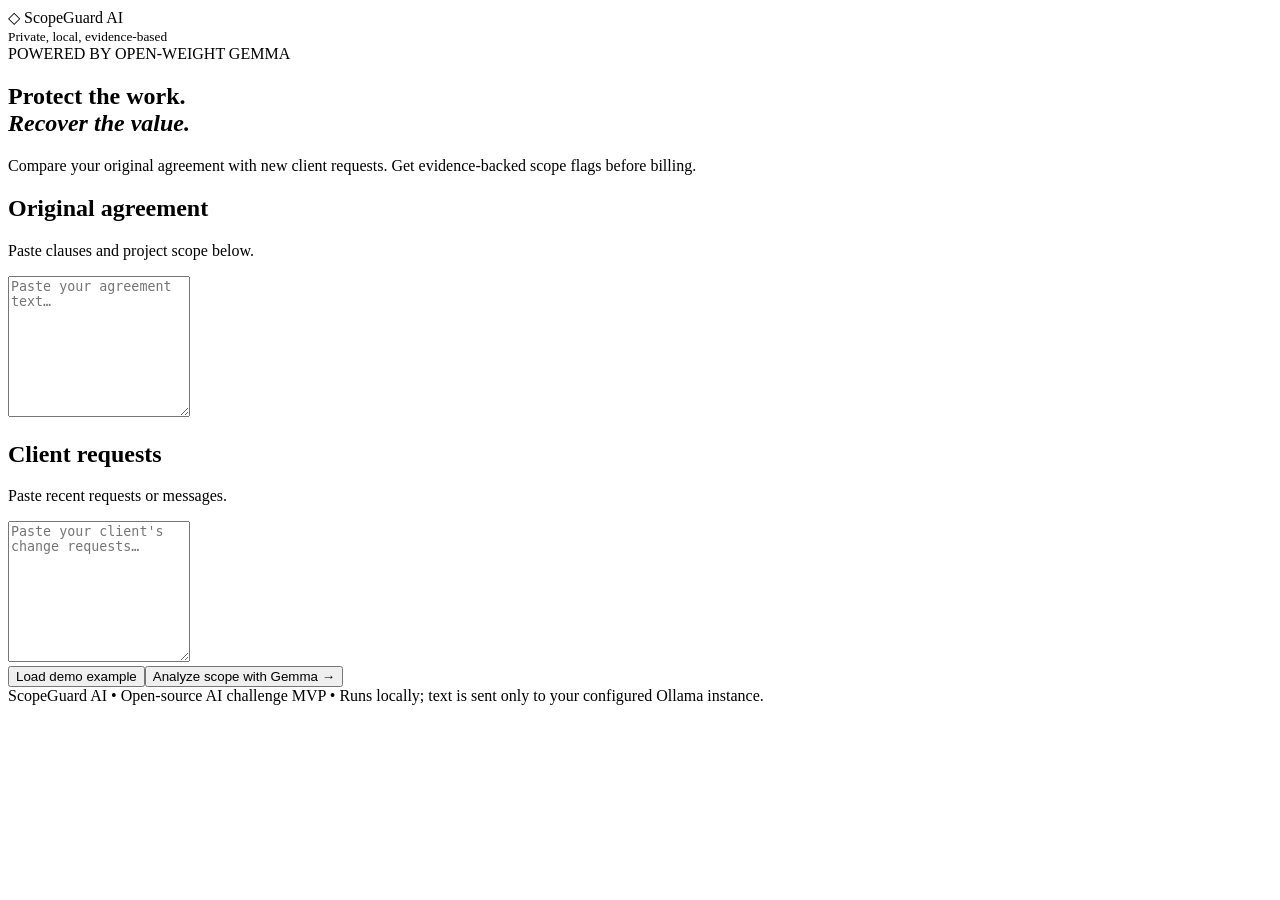
==== frontend/index.html @ 0d1ab277 "Complete billing-safe customer approval workflow" ====
<!doctype html><html lang="en"><head><meta charset="utf-8"><meta name="viewport" content="width=device-width,initial-scale=1"><title>ScopeGuard AI</title><link rel="stylesheet" href="/style.css"></head><body><header><div class="logo">◇ ScopeGuard <span>AI</span></div><small>Private, local, evidence-based</small></header><main><section class="hero"><div class="tag">POWERED BY OPEN-WEIGHT GEMMA</div><h1>Protect the work.<br><em>Recover the value.</em></h1><p>Compare your original agreement with new client requests. Get evidence-backed scope flags before billing.</p></section><section class="workspace"><div class="panel"><h2>Original agreement</h2><p>Paste clauses and project scope below.</p><textarea id="agreement" rows="9" placeholder="Paste your agreement text…"></textarea></div><div class="panel"><h2>Client requests</h2><p>Paste recent requests or messages.</p><textarea id="requests" rows="9" placeholder="Paste your client's change requests…"></textarea></div></section><section class="actions"><button id="sample" class="secondary">Load demo example</button><button id="analyze">Analyze scope with Gemma →</button></section><div id="status" role="status"></div><section id="results" class="results" hidden><h2>Scope intelligence report</h2><p id="summary"></p><div id="cards"></div><p class="notice">AI output is advisory, not legal advice. Review agreement evidence and agree to changes before invoicing.</p><button id="export" class="secondary">Download JSON report</button><section id="pricing"><h2>Prepare a change proposal</h2><p>Enter your own estimated hours for items. AI does not set prices.</p><label>Project title <input id="project-title" value="Website scope change"></label><label>Currency <select id="currency"><option value="INR">INR</option><option value="USD">USD</option><option value="EUR">EUR</option><option value="GBP">GBP</option></select></label><label>Hourly rate <input id="rate" type="number" min="1" value="1000"></label><div id="estimates"></div><strong id="total">Proposed total: 0</strong><div class="actions"><button id="create-proposal">Create customer approval proposal</button></div><div id="proposal-link"></div></section></section><footer>ScopeGuard AI • Open-source AI challenge MVP • Runs locally; text is sent only to your configured Ollama instance.</footer></main><script src="/app.js"></script></body></html>
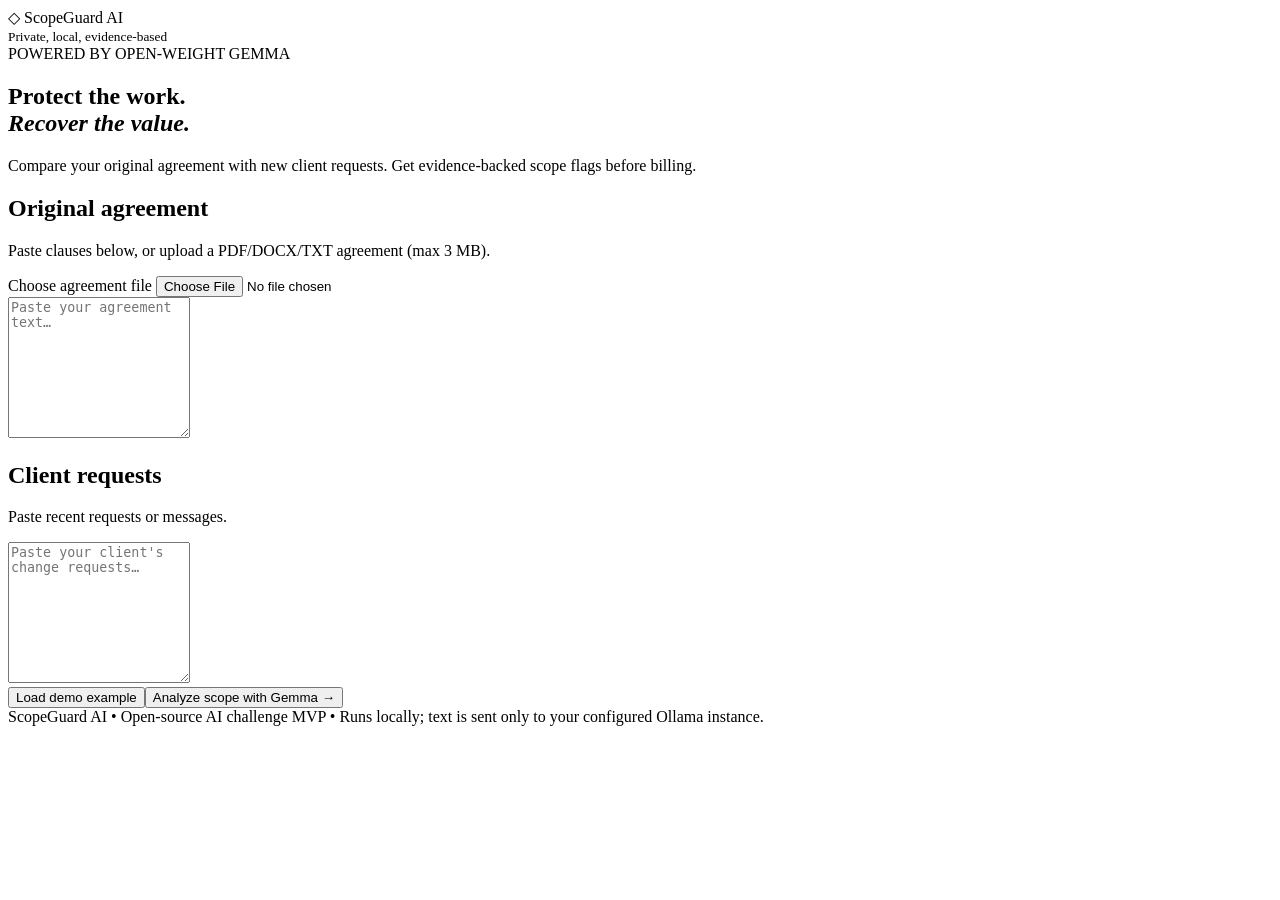
==== commit 2c624be2: "Add agreement uploads, evidence safeguards and AI evaluation suite" ====
--- a/frontend/index.html
+++ b/frontend/index.html
@@ -1 +1 @@
-<!doctype html><html lang="en"><head><meta charset="utf-8"><meta name="viewport" content="width=device-width,initial-scale=1"><title>ScopeGuard AI</title><link rel="stylesheet" href="/style.css"></head><body><header><div class="logo">◇ ScopeGuard <span>AI</span></div><small>Private, local, evidence-based</small></header><main><section class="hero"><div class="tag">POWERED BY OPEN-WEIGHT GEMMA</div><h1>Protect the work.<br><em>Recover the value.</em></h1><p>Compare your original agreement with new client requests. Get evidence-backed scope flags before billing.</p></section><section class="workspace"><div class="panel"><h2>Original agreement</h2><p>Paste clauses and project scope below.</p><textarea id="agreement" rows="9" placeholder="Paste your agreement text…"></textarea></div><div class="panel"><h2>Client requests</h2><p>Paste recent requests or messages.</p><textarea id="requests" rows="9" placeholder="Paste your client's change requests…"></textarea></div></section><section class="actions"><button id="sample" class="secondary">Load demo example</button><button id="analyze">Analyze scope with Gemma →</button></section><div id="status" role="status"></div><section id="results" class="results" hidden><h2>Scope intelligence report</h2><p id="summary"></p><div id="cards"></div><p class="notice">AI output is advisory, not legal advice. Review agreement evidence and agree to changes before invoicing.</p><button id="export" class="secondary">Download JSON report</button><section id="pricing"><h2>Prepare a change proposal</h2><p>Enter your own estimated hours for items. AI does not set prices.</p><label>Project title <input id="project-title" value="Website scope change"></label><label>Currency <select id="currency"><option value="INR">INR</option><option value="USD">USD</option><option value="EUR">EUR</option><option value="GBP">GBP</option></select></label><label>Hourly rate <input id="rate" type="number" min="1" value="1000"></label><div id="estimates"></div><strong id="total">Proposed total: 0</strong><div class="actions"><button id="create-proposal">Create customer approval proposal</button></div><div id="proposal-link"></div></section></section><footer>ScopeGuard AI • Open-source AI challenge MVP • Runs locally; text is sent only to your configured Ollama instance.</footer></main><script src="/app.js"></script></body></html>
+<!doctype html><html lang="en"><head><meta charset="utf-8"><meta name="viewport" content="width=device-width,initial-scale=1"><title>ScopeGuard AI</title><link rel="stylesheet" href="/style.css"></head><body><header><div class="logo">◇ ScopeGuard <span>AI</span></div><small>Private, local, evidence-based</small></header><main><section class="hero"><div class="tag">POWERED BY OPEN-WEIGHT GEMMA</div><h1>Protect the work.<br><em>Recover the value.</em></h1><p>Compare your original agreement with new client requests. Get evidence-backed scope flags before billing.</p></section><section class="workspace"><div class="panel"><h2>Original agreement</h2><p>Paste clauses below, or upload a PDF/DOCX/TXT agreement (max 3 MB).</p><label class="file-upload">Choose agreement file <input id="agreement-file" type="file" accept=".pdf,.docx,.txt"></label><div id="upload-status" role="status"></div><textarea id="agreement" rows="9" placeholder="Paste your agreement text…"></textarea></div><div class="panel"><h2>Client requests</h2><p>Paste recent requests or messages.</p><textarea id="requests" rows="9" placeholder="Paste your client's change requests…"></textarea></div></section><section class="actions"><button id="sample" class="secondary">Load demo example</button><button id="analyze">Analyze scope with Gemma →</button></section><div id="status" role="status"></div><section id="results" class="results" hidden><h2>Scope intelligence report</h2><p id="summary"></p><div id="cards"></div><p class="notice">AI output is advisory, not legal advice. Review agreement evidence and agree to changes before invoicing.</p><button id="export" class="secondary">Download JSON report</button><section id="pricing"><h2>Prepare a change proposal</h2><p>Enter your own estimated hours for items. AI does not set prices.</p><label>Project title <input id="project-title" value="Website scope change"></label><label>Currency <select id="currency"><option value="INR">INR</option><option value="USD">USD</option><option value="EUR">EUR</option><option value="GBP">GBP</option></select></label><label>Hourly rate <input id="rate" type="number" min="1" value="1000"></label><div id="estimates"></div><strong id="total">Proposed total: 0</strong><div class="actions"><button id="create-proposal">Create customer approval proposal</button></div><div id="proposal-link"></div></section></section><footer>ScopeGuard AI • Open-source AI challenge MVP • Runs locally; text is sent only to your configured Ollama instance.</footer></main><script src="/app.js"></script></body></html>
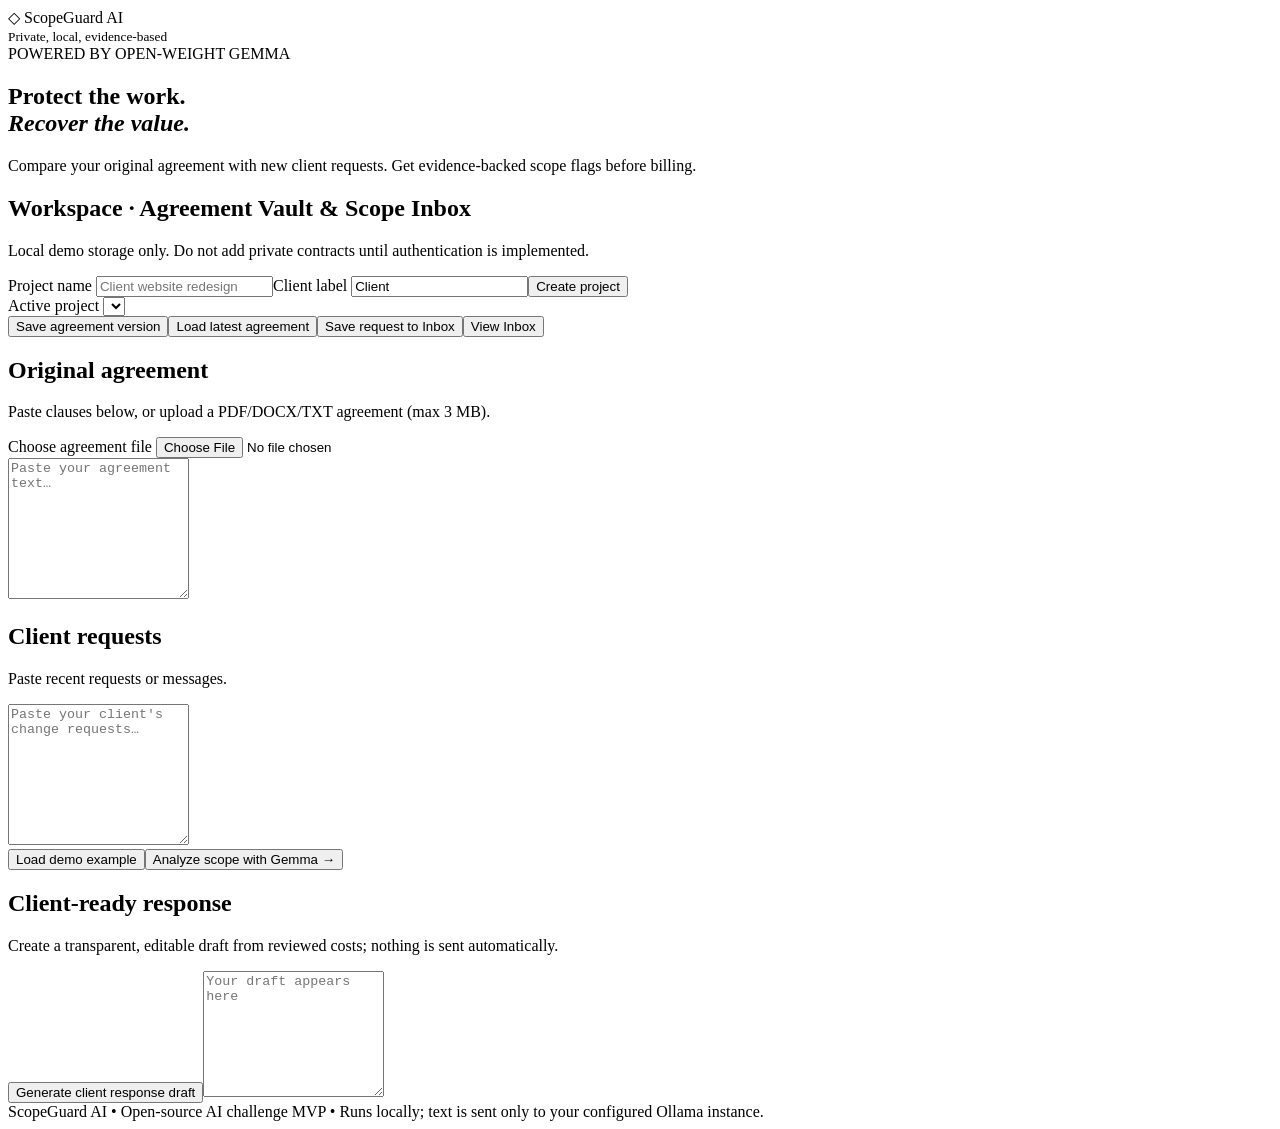
==== commit f76deae1: "feat: add Scope Inbox Agreement Vault and client reply generator" ====
--- a/frontend/index.html
+++ b/frontend/index.html
@@ -1 +1 @@
-<!doctype html><html lang="en"><head><meta charset="utf-8"><meta name="viewport" content="width=device-width,initial-scale=1"><title>ScopeGuard AI</title><link rel="stylesheet" href="/style.css"></head><body><header><div class="logo">◇ ScopeGuard <span>AI</span></div><small>Private, local, evidence-based</small></header><main><section class="hero"><div class="tag">POWERED BY OPEN-WEIGHT GEMMA</div><h1>Protect the work.<br><em>Recover the value.</em></h1><p>Compare your original agreement with new client requests. Get evidence-backed scope flags before billing.</p></section><section class="workspace"><div class="panel"><h2>Original agreement</h2><p>Paste clauses below, or upload a PDF/DOCX/TXT agreement (max 3 MB).</p><label class="file-upload">Choose agreement file <input id="agreement-file" type="file" accept=".pdf,.docx,.txt"></label><div id="upload-status" role="status"></div><textarea id="agreement" rows="9" placeholder="Paste your agreement text…"></textarea></div><div class="panel"><h2>Client requests</h2><p>Paste recent requests or messages.</p><textarea id="requests" rows="9" placeholder="Paste your client's change requests…"></textarea></div></section><section class="actions"><button id="sample" class="secondary">Load demo example</button><button id="analyze">Analyze scope with Gemma →</button></section><div id="status" role="status"></div><section id="results" class="results" hidden><h2>Scope intelligence report</h2><p id="summary"></p><div id="cards"></div><p class="notice">AI output is advisory, not legal advice. Review agreement evidence and agree to changes before invoicing.</p><button id="export" class="secondary">Download JSON report</button><section id="pricing"><h2>Prepare a change proposal</h2><p>Enter your own estimated hours for items. AI does not set prices.</p><label>Project title <input id="project-title" value="Website scope change"></label><label>Currency <select id="currency"><option value="INR">INR</option><option value="USD">USD</option><option value="EUR">EUR</option><option value="GBP">GBP</option></select></label><label>Hourly rate <input id="rate" type="number" min="1" value="1000"></label><div id="estimates"></div><strong id="total">Proposed total: 0</strong><div class="actions"><button id="create-proposal">Create customer approval proposal</button></div><div id="proposal-link"></div></section></section><footer>ScopeGuard AI • Open-source AI challenge MVP • Runs locally; text is sent only to your configured Ollama instance.</footer></main><script src="/app.js"></script></body></html>
+<!doctype html><html lang="en"><head><meta charset="utf-8"><meta name="viewport" content="width=device-width,initial-scale=1"><title>ScopeGuard AI</title><link rel="stylesheet" href="/style.css"></head><body><header><div class="logo">◇ ScopeGuard <span>AI</span></div><small>Private, local, evidence-based</small></header><main><section class="hero"><div class="tag">POWERED BY OPEN-WEIGHT GEMMA</div><h1>Protect the work.<br><em>Recover the value.</em></h1><p>Compare your original agreement with new client requests. Get evidence-backed scope flags before billing.</p></section><section class="vault-panel"><h2>Workspace · Agreement Vault & Scope Inbox</h2><p>Local demo storage only. Do not add private contracts until authentication is implemented.</p><div class="workspace-fields"><label>Project name <input id="workspace-name" placeholder="Client website redesign"></label><label>Client label <input id="workspace-client" value="Client"></label><button id="workspace-create" type="button">Create project</button></div><label>Active project <select id="workspace-project"></select></label><div class="workspace-buttons"><button type="button" class="secondary" id="workspace-save-agreement">Save agreement version</button><button type="button" class="secondary" id="workspace-load-agreement">Load latest agreement</button><button type="button" class="secondary" id="workspace-save-message">Save request to Inbox</button><button type="button" class="secondary" id="workspace-view-messages">View Inbox</button></div><div id="workspace-messages"></div><div id="workspace-status" role="status"></div></section><section class="workspace"><div class="panel"><h2>Original agreement</h2><p>Paste clauses below, or upload a PDF/DOCX/TXT agreement (max 3 MB).</p><label class="file-upload">Choose agreement file <input id="agreement-file" type="file" accept=".pdf,.docx,.txt"></label><div id="upload-status" role="status"></div><textarea id="agreement" rows="9" placeholder="Paste your agreement text…"></textarea></div><div class="panel"><h2>Client requests</h2><p>Paste recent requests or messages.</p><textarea id="requests" rows="9" placeholder="Paste your client's change requests…"></textarea></div></section><section class="actions"><button id="sample" class="secondary">Load demo example</button><button id="analyze">Analyze scope with Gemma →</button></section><div id="status" role="status"></div><section id="results" class="results" hidden><h2>Scope intelligence report</h2><p id="summary"></p><div id="cards"></div><p class="notice">AI output is advisory, not legal advice. Review agreement evidence and agree to changes before invoicing.</p><button id="export" class="secondary">Download JSON report</button><section id="pricing"><h2>Prepare a change proposal</h2><p>Enter your own estimated hours for items. AI does not set prices.</p><label>Project title <input id="project-title" value="Website scope change"></label><label>Currency <select id="currency"><option value="INR">INR</option><option value="USD">USD</option><option value="EUR">EUR</option><option value="GBP">GBP</option></select></label><label>Hourly rate <input id="rate" type="number" min="1" value="1000"></label><div id="estimates"></div><strong id="total">Proposed total: 0</strong><div class="actions"><button id="create-proposal">Create customer approval proposal</button></div><div id="proposal-link"></div></section></section><section class="vault-panel"><h2>Client-ready response</h2><p>Create a transparent, editable draft from reviewed costs; nothing is sent automatically.</p><button type="button" id="workspace-draft" class="secondary">Generate client response draft</button><textarea id="workspace-draft-output" rows="8" placeholder="Your draft appears here"></textarea></section><footer>ScopeGuard AI • Open-source AI challenge MVP • Runs locally; text is sent only to your configured Ollama instance.</footer></main><script src="/app.js"></script><script src="/workspace.js"></script></body></html>
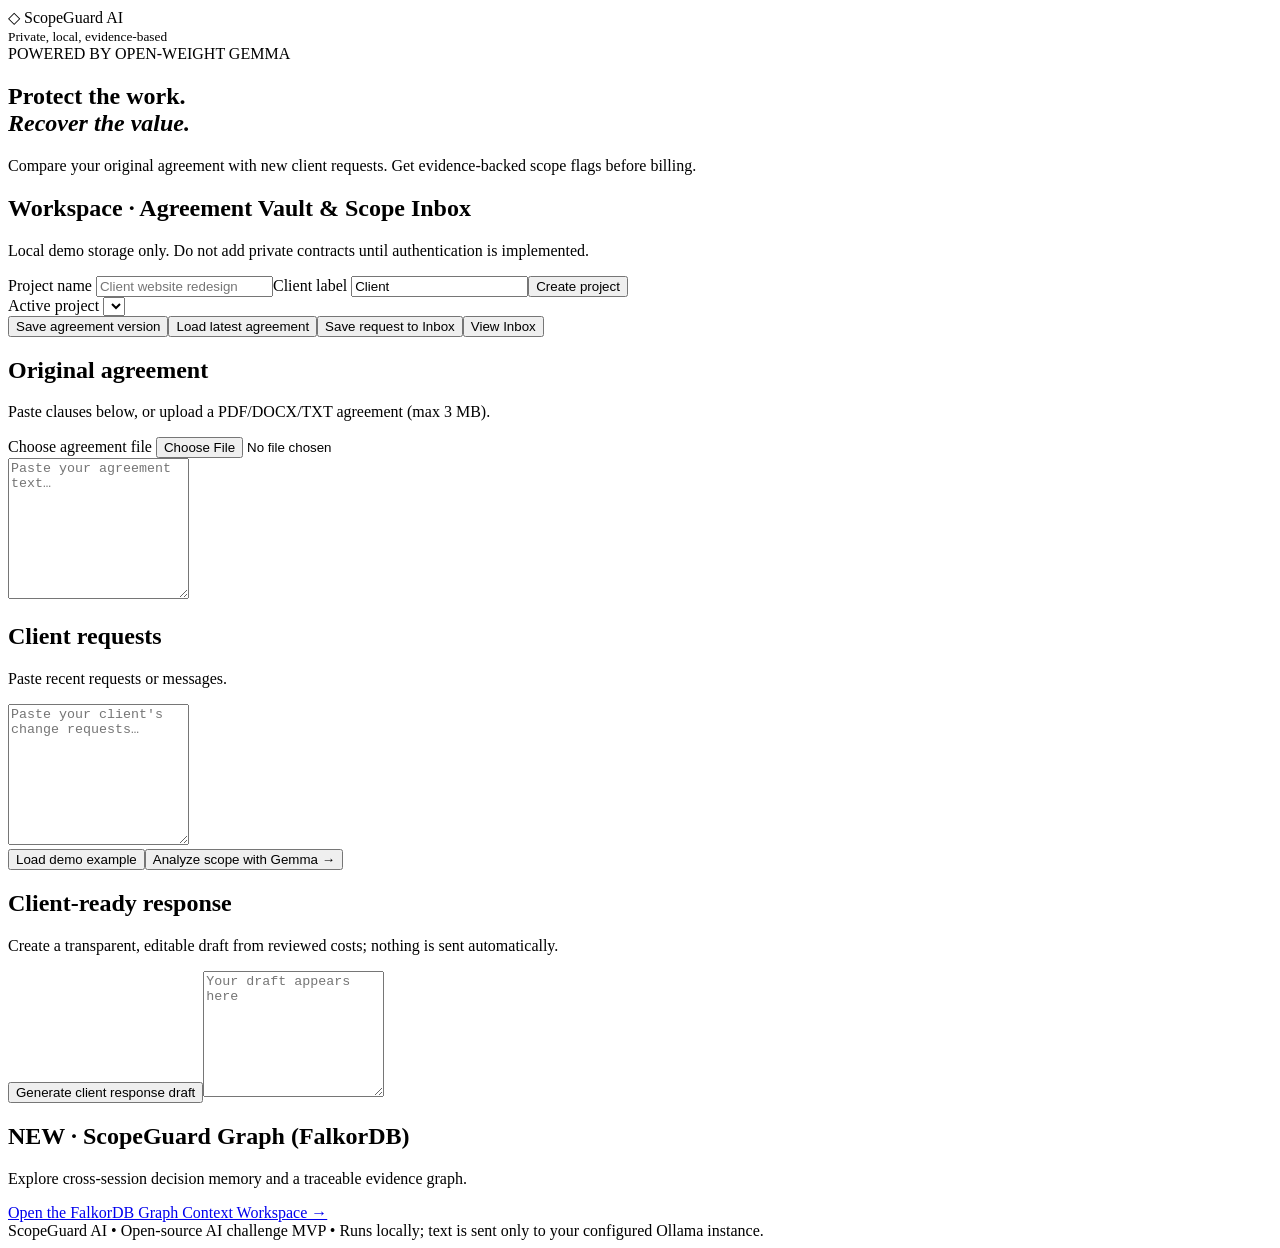
==== commit 6fa567b1: "feat: add FalkorDB graph context and organize project documentation" ====
--- a/frontend/index.html
+++ b/frontend/index.html
@@ -1 +1 @@
-<!doctype html><html lang="en"><head><meta charset="utf-8"><meta name="viewport" content="width=device-width,initial-scale=1"><title>ScopeGuard AI</title><link rel="stylesheet" href="/style.css"></head><body><header><div class="logo">◇ ScopeGuard <span>AI</span></div><small>Private, local, evidence-based</small></header><main><section class="hero"><div class="tag">POWERED BY OPEN-WEIGHT GEMMA</div><h1>Protect the work.<br><em>Recover the value.</em></h1><p>Compare your original agreement with new client requests. Get evidence-backed scope flags before billing.</p></section><section class="vault-panel"><h2>Workspace · Agreement Vault & Scope Inbox</h2><p>Local demo storage only. Do not add private contracts until authentication is implemented.</p><div class="workspace-fields"><label>Project name <input id="workspace-name" placeholder="Client website redesign"></label><label>Client label <input id="workspace-client" value="Client"></label><button id="workspace-create" type="button">Create project</button></div><label>Active project <select id="workspace-project"></select></label><div class="workspace-buttons"><button type="button" class="secondary" id="workspace-save-agreement">Save agreement version</button><button type="button" class="secondary" id="workspace-load-agreement">Load latest agreement</button><button type="button" class="secondary" id="workspace-save-message">Save request to Inbox</button><button type="button" class="secondary" id="workspace-view-messages">View Inbox</button></div><div id="workspace-messages"></div><div id="workspace-status" role="status"></div></section><section class="workspace"><div class="panel"><h2>Original agreement</h2><p>Paste clauses below, or upload a PDF/DOCX/TXT agreement (max 3 MB).</p><label class="file-upload">Choose agreement file <input id="agreement-file" type="file" accept=".pdf,.docx,.txt"></label><div id="upload-status" role="status"></div><textarea id="agreement" rows="9" placeholder="Paste your agreement text…"></textarea></div><div class="panel"><h2>Client requests</h2><p>Paste recent requests or messages.</p><textarea id="requests" rows="9" placeholder="Paste your client's change requests…"></textarea></div></section><section class="actions"><button id="sample" class="secondary">Load demo example</button><button id="analyze">Analyze scope with Gemma →</button></section><div id="status" role="status"></div><section id="results" class="results" hidden><h2>Scope intelligence report</h2><p id="summary"></p><div id="cards"></div><p class="notice">AI output is advisory, not legal advice. Review agreement evidence and agree to changes before invoicing.</p><button id="export" class="secondary">Download JSON report</button><section id="pricing"><h2>Prepare a change proposal</h2><p>Enter your own estimated hours for items. AI does not set prices.</p><label>Project title <input id="project-title" value="Website scope change"></label><label>Currency <select id="currency"><option value="INR">INR</option><option value="USD">USD</option><option value="EUR">EUR</option><option value="GBP">GBP</option></select></label><label>Hourly rate <input id="rate" type="number" min="1" value="1000"></label><div id="estimates"></div><strong id="total">Proposed total: 0</strong><div class="actions"><button id="create-proposal">Create customer approval proposal</button></div><div id="proposal-link"></div></section></section><section class="vault-panel"><h2>Client-ready response</h2><p>Create a transparent, editable draft from reviewed costs; nothing is sent automatically.</p><button type="button" id="workspace-draft" class="secondary">Generate client response draft</button><textarea id="workspace-draft-output" rows="8" placeholder="Your draft appears here"></textarea></section><footer>ScopeGuard AI • Open-source AI challenge MVP • Runs locally; text is sent only to your configured Ollama instance.</footer></main><script src="/app.js"></script><script src="/workspace.js"></script></body></html>
+<!doctype html><html lang="en"><head><meta charset="utf-8"><meta name="viewport" content="width=device-width,initial-scale=1"><title>ScopeGuard AI</title><link rel="stylesheet" href="/style.css"></head><body><header><div class="logo">◇ ScopeGuard <span>AI</span></div><small>Private, local, evidence-based</small></header><main><section class="hero"><div class="tag">POWERED BY OPEN-WEIGHT GEMMA</div><h1>Protect the work.<br><em>Recover the value.</em></h1><p>Compare your original agreement with new client requests. Get evidence-backed scope flags before billing.</p></section><section class="vault-panel"><h2>Workspace · Agreement Vault & Scope Inbox</h2><p>Local demo storage only. Do not add private contracts until authentication is implemented.</p><div class="workspace-fields"><label>Project name <input id="workspace-name" placeholder="Client website redesign"></label><label>Client label <input id="workspace-client" value="Client"></label><button id="workspace-create" type="button">Create project</button></div><label>Active project <select id="workspace-project"></select></label><div class="workspace-buttons"><button type="button" class="secondary" id="workspace-save-agreement">Save agreement version</button><button type="button" class="secondary" id="workspace-load-agreement">Load latest agreement</button><button type="button" class="secondary" id="workspace-save-message">Save request to Inbox</button><button type="button" class="secondary" id="workspace-view-messages">View Inbox</button></div><div id="workspace-messages"></div><div id="workspace-status" role="status"></div></section><section class="workspace"><div class="panel"><h2>Original agreement</h2><p>Paste clauses below, or upload a PDF/DOCX/TXT agreement (max 3 MB).</p><label class="file-upload">Choose agreement file <input id="agreement-file" type="file" accept=".pdf,.docx,.txt"></label><div id="upload-status" role="status"></div><textarea id="agreement" rows="9" placeholder="Paste your agreement text…"></textarea></div><div class="panel"><h2>Client requests</h2><p>Paste recent requests or messages.</p><textarea id="requests" rows="9" placeholder="Paste your client's change requests…"></textarea></div></section><section class="actions"><button id="sample" class="secondary">Load demo example</button><button id="analyze">Analyze scope with Gemma →</button></section><div id="status" role="status"></div><section id="results" class="results" hidden><h2>Scope intelligence report</h2><p id="summary"></p><div id="cards"></div><p class="notice">AI output is advisory, not legal advice. Review agreement evidence and agree to changes before invoicing.</p><button id="export" class="secondary">Download JSON report</button><section id="pricing"><h2>Prepare a change proposal</h2><p>Enter your own estimated hours for items. AI does not set prices.</p><label>Project title <input id="project-title" value="Website scope change"></label><label>Currency <select id="currency"><option value="INR">INR</option><option value="USD">USD</option><option value="EUR">EUR</option><option value="GBP">GBP</option></select></label><label>Hourly rate <input id="rate" type="number" min="1" value="1000"></label><div id="estimates"></div><strong id="total">Proposed total: 0</strong><div class="actions"><button id="create-proposal">Create customer approval proposal</button></div><div id="proposal-link"></div></section></section><section class="vault-panel"><h2>Client-ready response</h2><p>Create a transparent, editable draft from reviewed costs; nothing is sent automatically.</p><button type="button" id="workspace-draft" class="secondary">Generate client response draft</button><textarea id="workspace-draft-output" rows="8" placeholder="Your draft appears here"></textarea></section><section class="vault-panel"><h2>NEW · ScopeGuard Graph (FalkorDB)</h2><p>Explore cross-session decision memory and a traceable evidence graph.</p><a href="/graph.html">Open the FalkorDB Graph Context Workspace →</a></section><footer>ScopeGuard AI • Open-source AI challenge MVP • Runs locally; text is sent only to your configured Ollama instance.</footer></main><script src="/app.js"></script><script src="/workspace.js"></script></body></html>
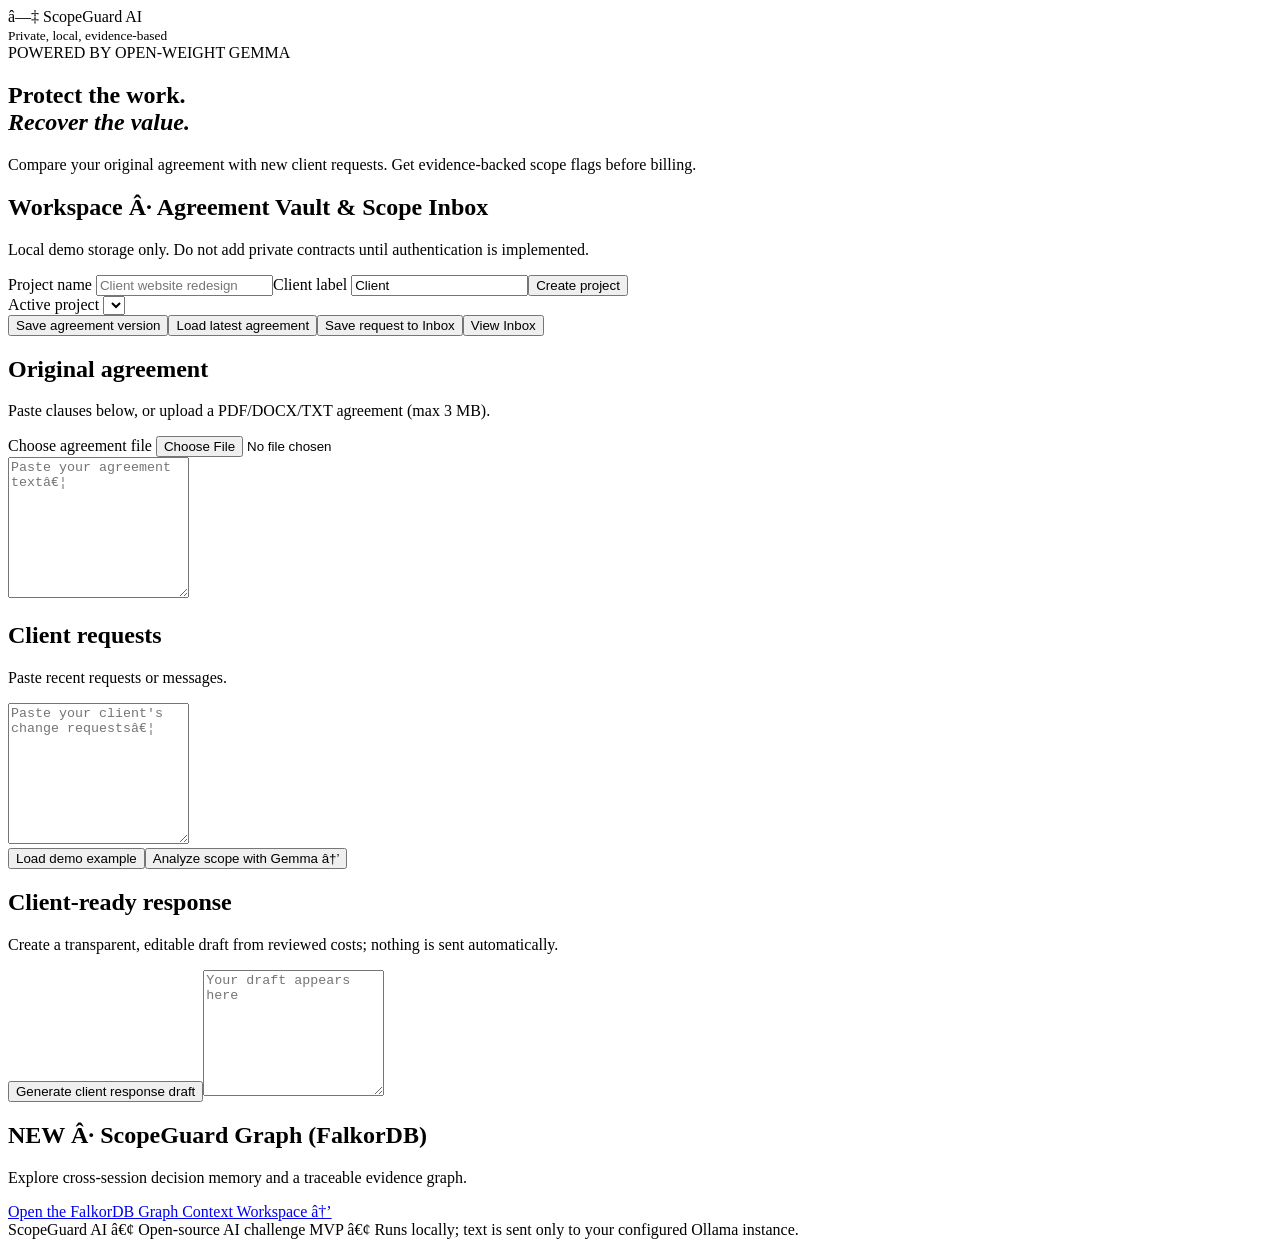
==== commit 1ba70f7e: "style: apply olive and sage color palette" ====
--- a/frontend/index.html
+++ b/frontend/index.html
@@ -1 +1 @@
-<!doctype html><html lang="en"><head><meta charset="utf-8"><meta name="viewport" content="width=device-width,initial-scale=1"><title>ScopeGuard AI</title><link rel="stylesheet" href="/style.css"></head><body><header><div class="logo">◇ ScopeGuard <span>AI</span></div><small>Private, local, evidence-based</small></header><main><section class="hero"><div class="tag">POWERED BY OPEN-WEIGHT GEMMA</div><h1>Protect the work.<br><em>Recover the value.</em></h1><p>Compare your original agreement with new client requests. Get evidence-backed scope flags before billing.</p></section><section class="vault-panel"><h2>Workspace · Agreement Vault & Scope Inbox</h2><p>Local demo storage only. Do not add private contracts until authentication is implemented.</p><div class="workspace-fields"><label>Project name <input id="workspace-name" placeholder="Client website redesign"></label><label>Client label <input id="workspace-client" value="Client"></label><button id="workspace-create" type="button">Create project</button></div><label>Active project <select id="workspace-project"></select></label><div class="workspace-buttons"><button type="button" class="secondary" id="workspace-save-agreement">Save agreement version</button><button type="button" class="secondary" id="workspace-load-agreement">Load latest agreement</button><button type="button" class="secondary" id="workspace-save-message">Save request to Inbox</button><button type="button" class="secondary" id="workspace-view-messages">View Inbox</button></div><div id="workspace-messages"></div><div id="workspace-status" role="status"></div></section><section class="workspace"><div class="panel"><h2>Original agreement</h2><p>Paste clauses below, or upload a PDF/DOCX/TXT agreement (max 3 MB).</p><label class="file-upload">Choose agreement file <input id="agreement-file" type="file" accept=".pdf,.docx,.txt"></label><div id="upload-status" role="status"></div><textarea id="agreement" rows="9" placeholder="Paste your agreement text…"></textarea></div><div class="panel"><h2>Client requests</h2><p>Paste recent requests or messages.</p><textarea id="requests" rows="9" placeholder="Paste your client's change requests…"></textarea></div></section><section class="actions"><button id="sample" class="secondary">Load demo example</button><button id="analyze">Analyze scope with Gemma →</button></section><div id="status" role="status"></div><section id="results" class="results" hidden><h2>Scope intelligence report</h2><p id="summary"></p><div id="cards"></div><p class="notice">AI output is advisory, not legal advice. Review agreement evidence and agree to changes before invoicing.</p><button id="export" class="secondary">Download JSON report</button><section id="pricing"><h2>Prepare a change proposal</h2><p>Enter your own estimated hours for items. AI does not set prices.</p><label>Project title <input id="project-title" value="Website scope change"></label><label>Currency <select id="currency"><option value="INR">INR</option><option value="USD">USD</option><option value="EUR">EUR</option><option value="GBP">GBP</option></select></label><label>Hourly rate <input id="rate" type="number" min="1" value="1000"></label><div id="estimates"></div><strong id="total">Proposed total: 0</strong><div class="actions"><button id="create-proposal">Create customer approval proposal</button></div><div id="proposal-link"></div></section></section><section class="vault-panel"><h2>Client-ready response</h2><p>Create a transparent, editable draft from reviewed costs; nothing is sent automatically.</p><button type="button" id="workspace-draft" class="secondary">Generate client response draft</button><textarea id="workspace-draft-output" rows="8" placeholder="Your draft appears here"></textarea></section><section class="vault-panel"><h2>NEW · ScopeGuard Graph (FalkorDB)</h2><p>Explore cross-session decision memory and a traceable evidence graph.</p><a href="/graph.html">Open the FalkorDB Graph Context Workspace →</a></section><footer>ScopeGuard AI • Open-source AI challenge MVP • Runs locally; text is sent only to your configured Ollama instance.</footer></main><script src="/app.js"></script><script src="/workspace.js"></script></body></html>
+<!doctype html><html lang="en"><head><meta charset="utf-8"><meta name="viewport" content="width=device-width,initial-scale=1"><title>ScopeGuard AI</title><link rel="stylesheet" href="/style.css"><link rel="stylesheet" href="/olive-theme.css"></head><body><header><div class="logo">â—‡ ScopeGuard <span>AI</span></div><small>Private, local, evidence-based</small></header><main><section class="hero"><div class="tag">POWERED BY OPEN-WEIGHT GEMMA</div><h1>Protect the work.<br><em>Recover the value.</em></h1><p>Compare your original agreement with new client requests. Get evidence-backed scope flags before billing.</p></section><section class="vault-panel"><h2>Workspace Â· Agreement Vault & Scope Inbox</h2><p>Local demo storage only. Do not add private contracts until authentication is implemented.</p><div class="workspace-fields"><label>Project name <input id="workspace-name" placeholder="Client website redesign"></label><label>Client label <input id="workspace-client" value="Client"></label><button id="workspace-create" type="button">Create project</button></div><label>Active project <select id="workspace-project"></select></label><div class="workspace-buttons"><button type="button" class="secondary" id="workspace-save-agreement">Save agreement version</button><button type="button" class="secondary" id="workspace-load-agreement">Load latest agreement</button><button type="button" class="secondary" id="workspace-save-message">Save request to Inbox</button><button type="button" class="secondary" id="workspace-view-messages">View Inbox</button></div><div id="workspace-messages"></div><div id="workspace-status" role="status"></div></section><section class="workspace"><div class="panel"><h2>Original agreement</h2><p>Paste clauses below, or upload a PDF/DOCX/TXT agreement (max 3 MB).</p><label class="file-upload">Choose agreement file <input id="agreement-file" type="file" accept=".pdf,.docx,.txt"></label><div id="upload-status" role="status"></div><textarea id="agreement" rows="9" placeholder="Paste your agreement textâ€¦"></textarea></div><div class="panel"><h2>Client requests</h2><p>Paste recent requests or messages.</p><textarea id="requests" rows="9" placeholder="Paste your client's change requestsâ€¦"></textarea></div></section><section class="actions"><button id="sample" class="secondary">Load demo example</button><button id="analyze">Analyze scope with Gemma â†’</button></section><div id="status" role="status"></div><section id="results" class="results" hidden><h2>Scope intelligence report</h2><p id="summary"></p><div id="cards"></div><p class="notice">AI output is advisory, not legal advice. Review agreement evidence and agree to changes before invoicing.</p><button id="export" class="secondary">Download JSON report</button><section id="pricing"><h2>Prepare a change proposal</h2><p>Enter your own estimated hours for items. AI does not set prices.</p><label>Project title <input id="project-title" value="Website scope change"></label><label>Currency <select id="currency"><option value="INR">INR</option><option value="USD">USD</option><option value="EUR">EUR</option><option value="GBP">GBP</option></select></label><label>Hourly rate <input id="rate" type="number" min="1" value="1000"></label><div id="estimates"></div><strong id="total">Proposed total: 0</strong><div class="actions"><button id="create-proposal">Create customer approval proposal</button></div><div id="proposal-link"></div></section></section><section class="vault-panel"><h2>Client-ready response</h2><p>Create a transparent, editable draft from reviewed costs; nothing is sent automatically.</p><button type="button" id="workspace-draft" class="secondary">Generate client response draft</button><textarea id="workspace-draft-output" rows="8" placeholder="Your draft appears here"></textarea></section><section class="vault-panel"><h2>NEW Â· ScopeGuard Graph (FalkorDB)</h2><p>Explore cross-session decision memory and a traceable evidence graph.</p><a href="/graph.html">Open the FalkorDB Graph Context Workspace â†’</a></section><footer>ScopeGuard AI â€¢ Open-source AI challenge MVP â€¢ Runs locally; text is sent only to your configured Ollama instance.</footer></main><script src="/app.js"></script><script src="/workspace.js"></script></body></html>
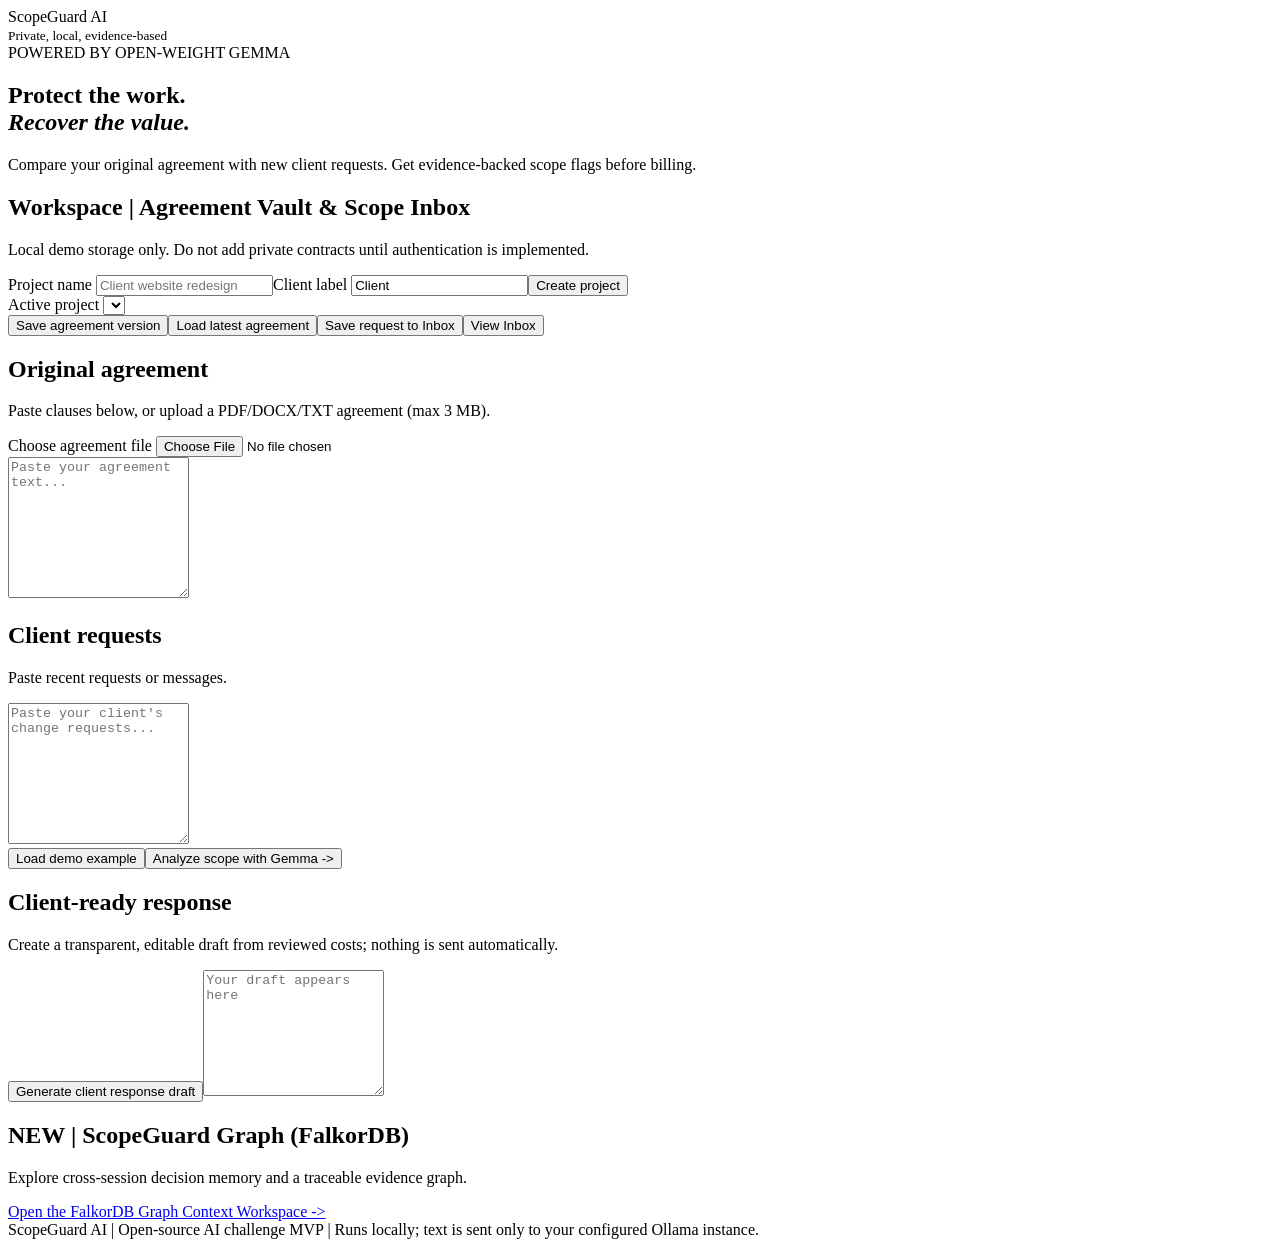
==== commit 8319b0b6: "feat: finalize ScopeGuard UI and README" ====
--- a/frontend/index.html
+++ b/frontend/index.html
@@ -1 +1,2 @@
-<!doctype html><html lang="en"><head><meta charset="utf-8"><meta name="viewport" content="width=device-width,initial-scale=1"><title>ScopeGuard AI</title><link rel="stylesheet" href="/style.css"><link rel="stylesheet" href="/olive-theme.css"></head><body><header><div class="logo">â—‡ ScopeGuard <span>AI</span></div><small>Private, local, evidence-based</small></header><main><section class="hero"><div class="tag">POWERED BY OPEN-WEIGHT GEMMA</div><h1>Protect the work.<br><em>Recover the value.</em></h1><p>Compare your original agreement with new client requests. Get evidence-backed scope flags before billing.</p></section><section class="vault-panel"><h2>Workspace Â· Agreement Vault & Scope Inbox</h2><p>Local demo storage only. Do not add private contracts until authentication is implemented.</p><div class="workspace-fields"><label>Project name <input id="workspace-name" placeholder="Client website redesign"></label><label>Client label <input id="workspace-client" value="Client"></label><button id="workspace-create" type="button">Create project</button></div><label>Active project <select id="workspace-project"></select></label><div class="workspace-buttons"><button type="button" class="secondary" id="workspace-save-agreement">Save agreement version</button><button type="button" class="secondary" id="workspace-load-agreement">Load latest agreement</button><button type="button" class="secondary" id="workspace-save-message">Save request to Inbox</button><button type="button" class="secondary" id="workspace-view-messages">View Inbox</button></div><div id="workspace-messages"></div><div id="workspace-status" role="status"></div></section><section class="workspace"><div class="panel"><h2>Original agreement</h2><p>Paste clauses below, or upload a PDF/DOCX/TXT agreement (max 3 MB).</p><label class="file-upload">Choose agreement file <input id="agreement-file" type="file" accept=".pdf,.docx,.txt"></label><div id="upload-status" role="status"></div><textarea id="agreement" rows="9" placeholder="Paste your agreement textâ€¦"></textarea></div><div class="panel"><h2>Client requests</h2><p>Paste recent requests or messages.</p><textarea id="requests" rows="9" placeholder="Paste your client's change requestsâ€¦"></textarea></div></section><section class="actions"><button id="sample" class="secondary">Load demo example</button><button id="analyze">Analyze scope with Gemma â†’</button></section><div id="status" role="status"></div><section id="results" class="results" hidden><h2>Scope intelligence report</h2><p id="summary"></p><div id="cards"></div><p class="notice">AI output is advisory, not legal advice. Review agreement evidence and agree to changes before invoicing.</p><button id="export" class="secondary">Download JSON report</button><section id="pricing"><h2>Prepare a change proposal</h2><p>Enter your own estimated hours for items. AI does not set prices.</p><label>Project title <input id="project-title" value="Website scope change"></label><label>Currency <select id="currency"><option value="INR">INR</option><option value="USD">USD</option><option value="EUR">EUR</option><option value="GBP">GBP</option></select></label><label>Hourly rate <input id="rate" type="number" min="1" value="1000"></label><div id="estimates"></div><strong id="total">Proposed total: 0</strong><div class="actions"><button id="create-proposal">Create customer approval proposal</button></div><div id="proposal-link"></div></section></section><section class="vault-panel"><h2>Client-ready response</h2><p>Create a transparent, editable draft from reviewed costs; nothing is sent automatically.</p><button type="button" id="workspace-draft" class="secondary">Generate client response draft</button><textarea id="workspace-draft-output" rows="8" placeholder="Your draft appears here"></textarea></section><section class="vault-panel"><h2>NEW Â· ScopeGuard Graph (FalkorDB)</h2><p>Explore cross-session decision memory and a traceable evidence graph.</p><a href="/graph.html">Open the FalkorDB Graph Context Workspace â†’</a></section><footer>ScopeGuard AI â€¢ Open-source AI challenge MVP â€¢ Runs locally; text is sent only to your configured Ollama instance.</footer></main><script src="/app.js"></script><script src="/workspace.js"></script></body></html>
+<!doctype html><html lang="en"><head><meta charset="utf-8"><meta name="viewport" content="width=device-width,initial-scale=1"><title>ScopeGuard AI</title><link rel="stylesheet" href="/style.css"><link rel="stylesheet" href="/olive-theme.css"><link rel="stylesheet" href="/scopeguard-forest-freeze.css">
+</head><body><header><div class="logo"> ScopeGuard <span>AI</span></div><small>Private, local, evidence-based</small></header><main><section class="hero"><div class="tag">POWERED BY OPEN-WEIGHT GEMMA</div><h1>Protect the work.<br><em>Recover the value.</em></h1><p>Compare your original agreement with new client requests. Get evidence-backed scope flags before billing.</p></section><section class="vault-panel"><h2>Workspace  |  Agreement Vault & Scope Inbox</h2><p>Local demo storage only. Do not add private contracts until authentication is implemented.</p><div class="workspace-fields"><label>Project name <input id="workspace-name" placeholder="Client website redesign"></label><label>Client label <input id="workspace-client" value="Client"></label><button id="workspace-create" type="button">Create project</button></div><label>Active project <select id="workspace-project"></select></label><div class="workspace-buttons"><button type="button" class="secondary" id="workspace-save-agreement">Save agreement version</button><button type="button" class="secondary" id="workspace-load-agreement">Load latest agreement</button><button type="button" class="secondary" id="workspace-save-message">Save request to Inbox</button><button type="button" class="secondary" id="workspace-view-messages">View Inbox</button></div><div id="workspace-messages"></div><div id="workspace-status" role="status"></div></section><section class="workspace"><div class="panel"><h2>Original agreement</h2><p>Paste clauses below, or upload a PDF/DOCX/TXT agreement (max 3 MB).</p><label class="file-upload">Choose agreement file <input id="agreement-file" type="file" accept=".pdf,.docx,.txt"></label><div id="upload-status" role="status"></div><textarea id="agreement" rows="9" placeholder="Paste your agreement text..."></textarea></div><div class="panel"><h2>Client requests</h2><p>Paste recent requests or messages.</p><textarea id="requests" rows="9" placeholder="Paste your client's change requests..."></textarea></div></section><section class="actions"><button id="sample" class="secondary">Load demo example</button><button id="analyze">Analyze scope with Gemma -></button></section><div id="status" role="status"></div><section id="results" class="results" hidden><h2>Scope intelligence report</h2><p id="summary"></p><div id="cards"></div><p class="notice">AI output is advisory, not legal advice. Review agreement evidence and agree to changes before invoicing.</p><button id="export" class="secondary">Download JSON report</button><section id="pricing"><h2>Prepare a change proposal</h2><p>Enter your own estimated hours for items. AI does not set prices.</p><label>Project title <input id="project-title" value="Website scope change"></label><label>Currency <select id="currency"><option value="INR">INR</option><option value="USD">USD</option><option value="EUR">EUR</option><option value="GBP">GBP</option></select></label><label>Hourly rate <input id="rate" type="number" min="1" value="1000"></label><div id="estimates"></div><strong id="total">Proposed total: 0</strong><div class="actions"><button id="create-proposal">Create customer approval proposal</button></div><div id="proposal-link"></div></section></section><section class="vault-panel"><h2>Client-ready response</h2><p>Create a transparent, editable draft from reviewed costs; nothing is sent automatically.</p><button type="button" id="workspace-draft" class="secondary">Generate client response draft</button><textarea id="workspace-draft-output" rows="8" placeholder="Your draft appears here"></textarea></section><section class="vault-panel"><h2>NEW  |  ScopeGuard Graph (FalkorDB)</h2><p>Explore cross-session decision memory and a traceable evidence graph.</p><a href="/graph.html">Open the FalkorDB Graph Context Workspace -></a></section><footer>ScopeGuard AI  |  Open-source AI challenge MVP  |  Runs locally; text is sent only to your configured Ollama instance.</footer></main><script src="/app.js"></script><script src="/workspace.js"></script></body></html>
